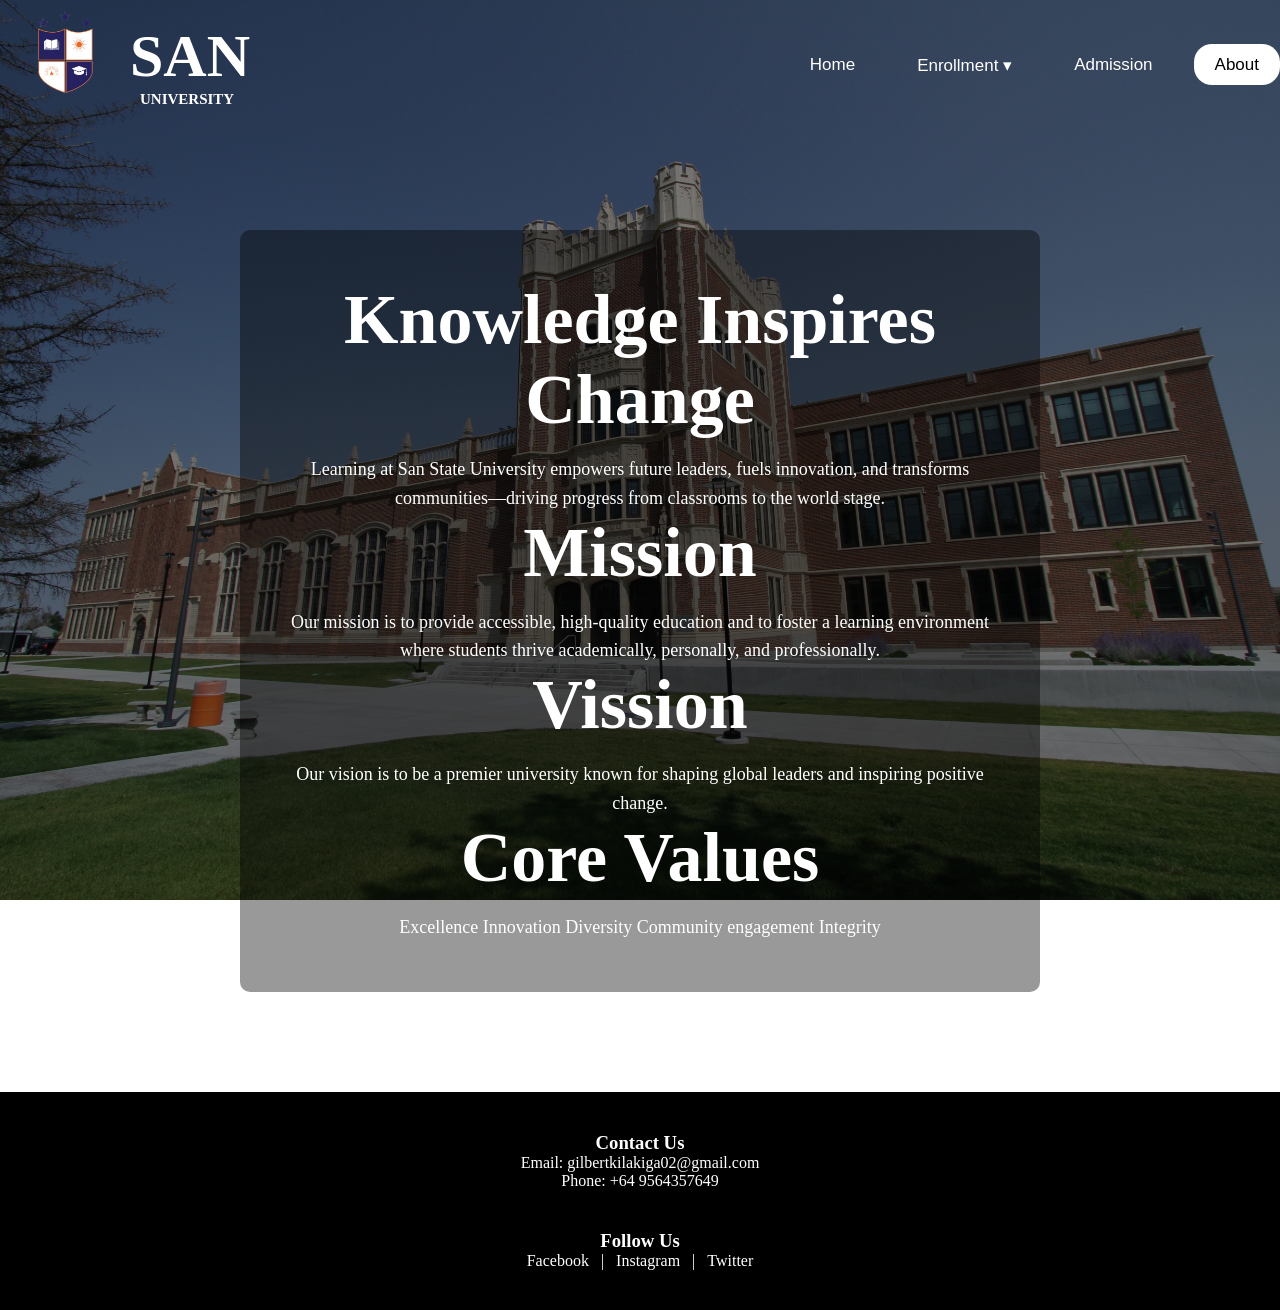
==== about.html @ 397abe40 "Add files via upload" ====
<!DOCTYPE html>
<html>
<head>
    <title>San State University</title>
    <link rel="stylesheet" href="about.css">
</head>
<body>
    <header>
        <nav id="original-navbar" class="navbar">
            <div class="branding">
                <img src="university.png" alt="University Logo">
                <div class="branding-text">
                    <h1>SAN</h1> 
                    <h3>UNIVERSITY</h3>
                </div>
            </div>
            <ul>
                <li><a href="index.html">Home</a></li>
                <li class="dropdown">
                    <a href="enrollment.html">Enrollment ▾</a>
                    <ul class="dropdown-menu">
                        <li><a href="enrollment.html">Courses</a></li>
                        <li><a href="enrollment.html#requirements">Requirements</a></li>
                        <li><a href="enrollment.html#howtoenroll">How to Enroll</a></li>
                        <li><a href="enrollment.html#tuition">Tuition & Fees</a></li>
                    </ul>
                </li>
                <li class="dropdown">
                    <a href="admission.html">Admission</a></li>
                <li><a href="about.html" class="active">About</a></li>
            </ul>
        </nav>
        <nav id="floating-navbar" class="navbar floating">
            <div class="branding">
                <img src="university.png" alt="University Logo">
                <div class="branding-text">
                    <h1>SAN</h1> 
                    <h3>UNIVERSITY</h3>
                </div>
            </div>
            <ul>
                <li><a href="index.html">Home</a></li>
                <li class="dropdown">
                    <a href="enrollment.html" >Enrollment ▾</a>
                    <ul class="dropdown-menu">
                        <li><a href="enrollment.html">Courses</a></li>
                        <li><a href="enrollment.html#requirements">Requirements</a></li>
                        <li><a href="enrollment.html#howtoenroll">How to Enroll</a></li>
                        <li><a href="enrollment.html#tuition">Tuition & Fees</a></li>
                    </ul>
                </li>
                <li class="dropdown">
                    <a href="admission.html">Admission</a></li>
                <li><a href="about.html" class="active">About</a></li>
            </ul>
        </nav>
        <div class="home">
            <h2>Knowledge Inspires Change</h2>
            <p>Learning at San State University empowers future leaders, fuels innovation, and transforms communities—driving progress from classrooms to the world stage.</p>    
            
            <h2>Mission</h2>
            <p>Our mission is to provide accessible, high-quality education and to foster a learning environment where students thrive academically, personally, and professionally.            </p>
        
            <h2>Vission</h2>
            <p>Our vision is to be a premier university known for shaping global leaders and inspiring positive change.</p>
        
            <h2>Core Values</h2>
            <p>Excellence

                Innovation
                
                Diversity
                
                Community engagement
                
                Integrity</p>

        </div>
        <footer class="footer">
            <div class="footer-content">
                <div class="contact-info">
                    <h3>Contact Us</h3>
                    <p>Email: gilbertkilakiga02@gmail.com</p>
                    <p>Phone: +64 9564357649</p>
                </div>
                <div class="socials">
                    <h3>Follow Us</h3>
                    <a href="https://www.facebook.com/gilbert.kilakiga" target="_blank">Facebook</a> |
                    <a href="https://www.instagram.com/not.toti?igsh=NzYybzJvbGtmdTVr" target="_blank">Instagram</a> |
                    <a href="https://www.x.com/" target="_blank">Twitter</a>
                </div>
            </div>
        </footer>
        
        
    </header>
<script>
    let lastScrollTop = 0;
    const originalNavbar = document.getElementById('original-navbar');
    const floatingNavbar = document.getElementById('floating-navbar');

    function toggleNavbar(currentScroll) {
        if (currentScroll <= 0) {
            floatingNavbar.style.display = "none";
            originalNavbar.style.display = "flex";
        } else {
            floatingNavbar.style.display = "flex";
            originalNavbar.style.display = "none";
        }
    }

    window.addEventListener('scroll', function() {
        const currentScroll = window.scrollY;
        toggleNavbar(currentScroll);
        lastScrollTop = currentScroll <= 0 ? 0 : currentScroll;
    });
</script>
</script>
</body>
</html>
---- about.css ----
* {
    margin: 0;
    padding: 0;
    box-sizing: border-box;
}

header {
    background-image: linear-gradient(rgba(0, 0, 0, 0.5),
                                      rgba(0, 0, 0, 0.5)),
                                      url('building.jpg');
    height: 100%;
    background-size: cover;
    background-position: center;
    position: relative;
    background-attachment: fixed;
}

.branding {
    display: flex;
    align-items: center;
    flex-shrink: 0;
}
.branding-text{
    display: flex;
    flex-direction: column;
}
.navbar {
    display: flex;
    justify-content: space-between;
    align-items: center;
    transition: all 0.3s ease;
    transition: top 0.03s;
    background: none;
}

.navbar.floating {
    position: fixed;
    top: 0;
    left: 0;
    right: 0;
    background-color: rgba(0, 0, 0, 0.9);
    box-shadow: 0 4px 12px rgba(0, 0, 0, 0.4);
    z-index: 1000;
}
#original-navbar {
    display: flex;
}

#floating-navbar {
    display: none;
    position: fixed;
    top: 0;
    left: 0;
    right: 0;
    background-color: rgba(0, 0, 0, 0.9);
    box-shadow: 0 4px 12px rgba(0, 0, 0, 0.4);
    z-index: 1000;
}

.branding img {
    width: 130px;
    height: auto;
    display: block;
}
body {
    background-image: linear-gradient(rgba(0, 0, 0, 0.5),
    rgba(0, 0, 0, 0.5)),
    url('building.jpg');
    font-family: 'Arial', sans-serif;
    background-color: transparent;
    margin: 0;
    padding: 0;
    background-size: cover;
    background-position: center;
    background-attachment: fixed;
}

.branding h1 {
    margin: 0;
    padding: 0;
    color: white;
    font-family: 'Times New Roman', Times, serif;
    font-size: 60px;
}
.branding h3{
    margin: 0;
    padding: 0;
    color: white;
    font-family: 'Times New Roman', Times, serif;
    font-size: 15px;
    margin-left: 10px;
}
.home {
    max-width: 800px;
    margin: 100px auto 0 auto;
    text-align: center;
    color: white;
    font-family: 'Times New Roman', Times, serif;
    padding: 50px;
    background-color: rgba(0, 0, 0, 0.4);
    border-radius: 10px;
}

.home h2 {
    font-size: 70px;
    margin-bottom: 15px;
}

.home p {
    font-size: 18px;
    line-height: 1.6;
}

ul {
    list-style-type: none;
    display: flex;
    gap: 20px;
    font-size: 17px;
    margin: 0;
    padding: 0;
}

ul li a {
    text-decoration: none;
    color: white;
    padding: 10px 20px;
    border: 1px solid transparent;
    transition: 0.5s ease;
}

ul li a:hover {
    background-color: white;
    color: black;
    border-radius: 18px;
}

ul li.active a {
    background-color: white;
    color: black;
    border-radius: 18px;
}
ul li a.active {
    background-color: white;
    color: black;
    border-radius: 18px;
}
.dropdown {
    position: relative;
}

.dropdown-menu {
    display: none;
    position: absolute;
    top: 100%;
    left: 0;
    background-color: black;
    padding: 10px 0;
    list-style: none;
    min-width: 160px;
    z-index: 1000;
    border-radius: 8px;
    margin-top: 10px;
}

.dropdown-menu li a {
    display: block;
    color: white;
    text-decoration: none;
}

.dropdown-menu li a:hover {
    background-color: white;
    color: black;
}

.dropdown:hover .dropdown-menu,
.dropdown-menu:hover {
    display: block;
}
.footer {
    background-color: black;
    color: white;
    text-align: center;
    padding: 30px 20px;
    font-family: 'Times New Roman', Times, serif;
    margin-top: 100px;
}

.footer-content {
    display: flex;
    flex-direction: column;
    gap: 20px;
}

.contact-info, .socials {
    margin: 10px 0;
}

.footer a {
    color: white;
    text-decoration: none;
    margin: 0 8px;
    transition: color 0.3s;
}

.footer a:hover {
    color: gray;
}
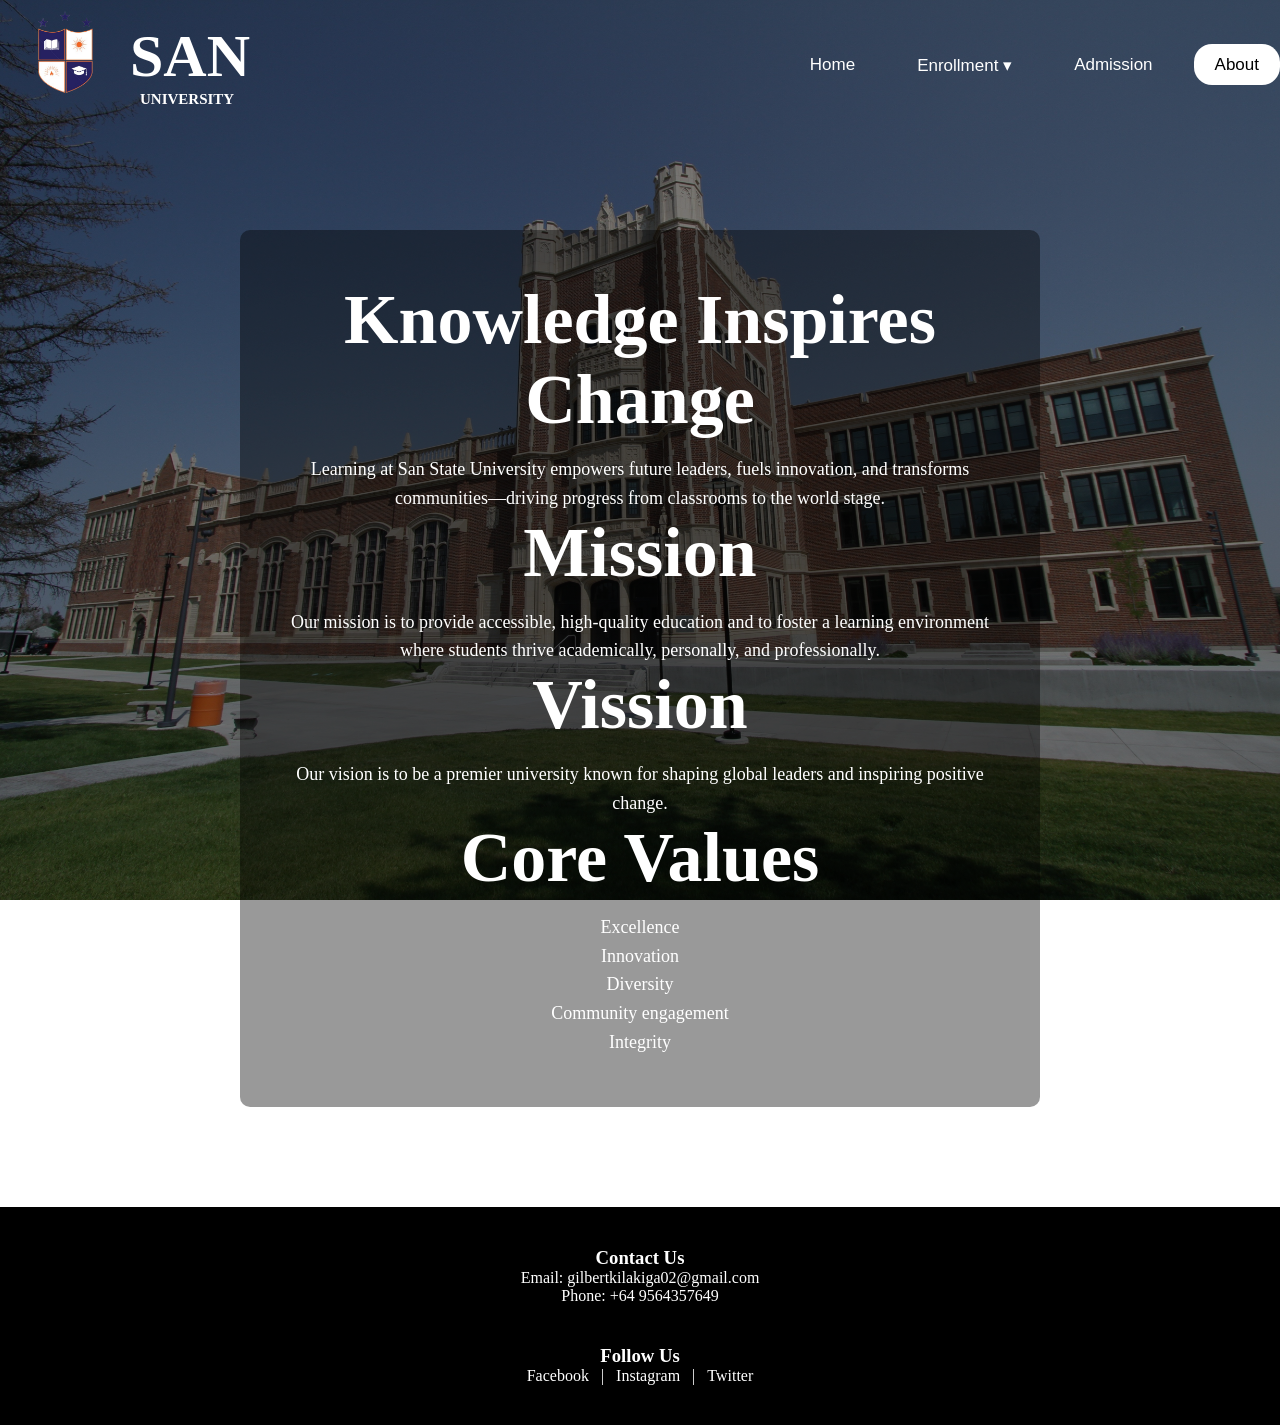
==== commit 2d851c78: "Add files via upload" ====
--- a/about.html
+++ b/about.html
@@ -65,13 +65,13 @@
             <p>Our vision is to be a premier university known for shaping global leaders and inspiring positive change.</p>
         
             <h2>Core Values</h2>
-            <p>Excellence
+            <p>Excellence<br>
 
-                Innovation
+                Innovation<br>
                 
-                Diversity
+                Diversity<br>
                 
-                Community engagement
+                Community engagement<br>
                 
                 Integrity</p>
 
@@ -94,27 +94,26 @@
         
         
     </header>
-<script>
-    let lastScrollTop = 0;
-    const originalNavbar = document.getElementById('original-navbar');
-    const floatingNavbar = document.getElementById('floating-navbar');
-
-    function toggleNavbar(currentScroll) {
-        if (currentScroll <= 0) {
-            floatingNavbar.style.display = "none";
-            originalNavbar.style.display = "flex";
-        } else {
-            floatingNavbar.style.display = "flex";
-            originalNavbar.style.display = "none";
-        }
-    }
-
-    window.addEventListener('scroll', function() {
-        const currentScroll = window.scrollY;
-        toggleNavbar(currentScroll);
-        lastScrollTop = currentScroll <= 0 ? 0 : currentScroll;
-    });
-</script>
-</script>
+    <script>
+        let lastScrollTop = 0;
+        const originalNavbar = document.getElementById('original-navbar');
+        const floatingNavbar = document.getElementById('floating-navbar');
+    
+        window.addEventListener('scroll', function () {
+            const currentScroll = window.scrollY;
+    
+            if (currentScroll <= 0) {
+                floatingNavbar.style.display = "none";
+                originalNavbar.style.display = "flex";
+            } else if (currentScroll < lastScrollTop) {
+                floatingNavbar.style.display = "flex";
+                originalNavbar.style.display = "none";
+            } else {
+                floatingNavbar.style.display = "none";
+            }
+    
+            lastScrollTop = currentScroll;
+        });
+    </script>
 </body>
 </html>
